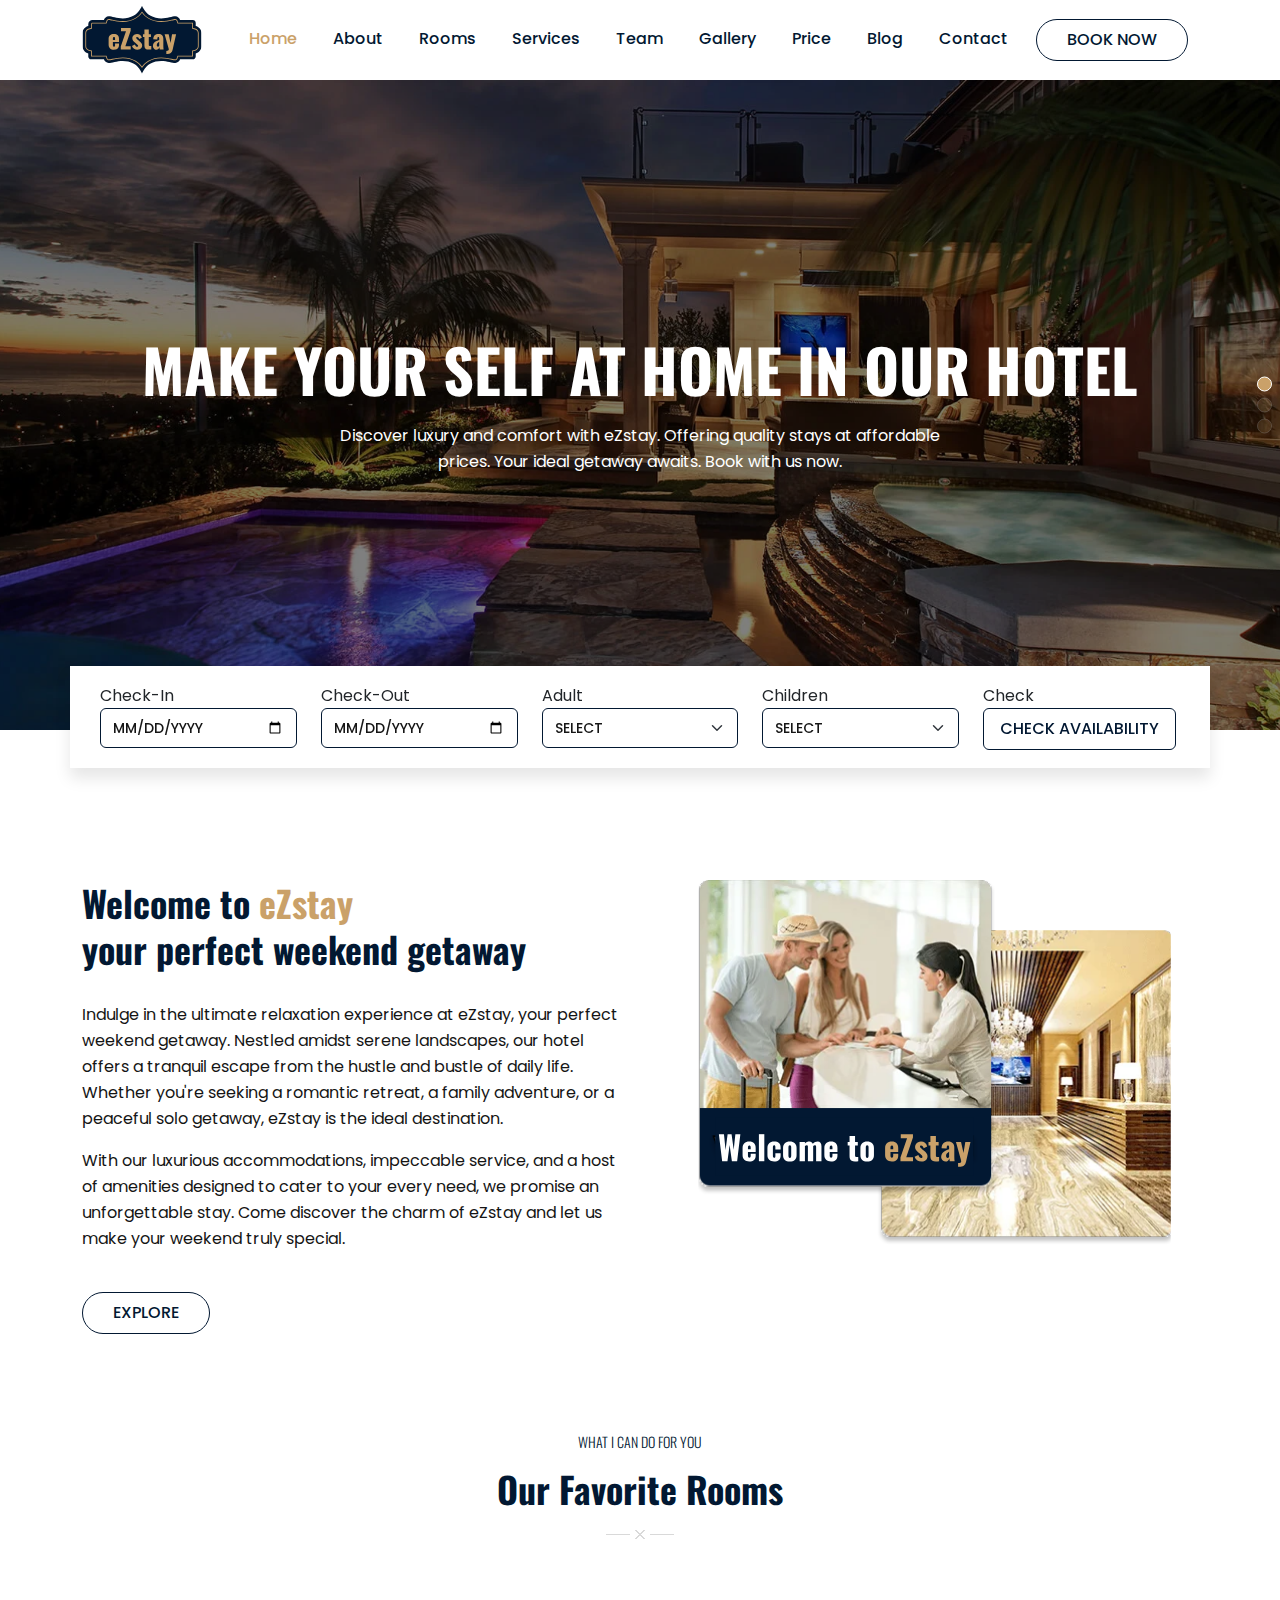
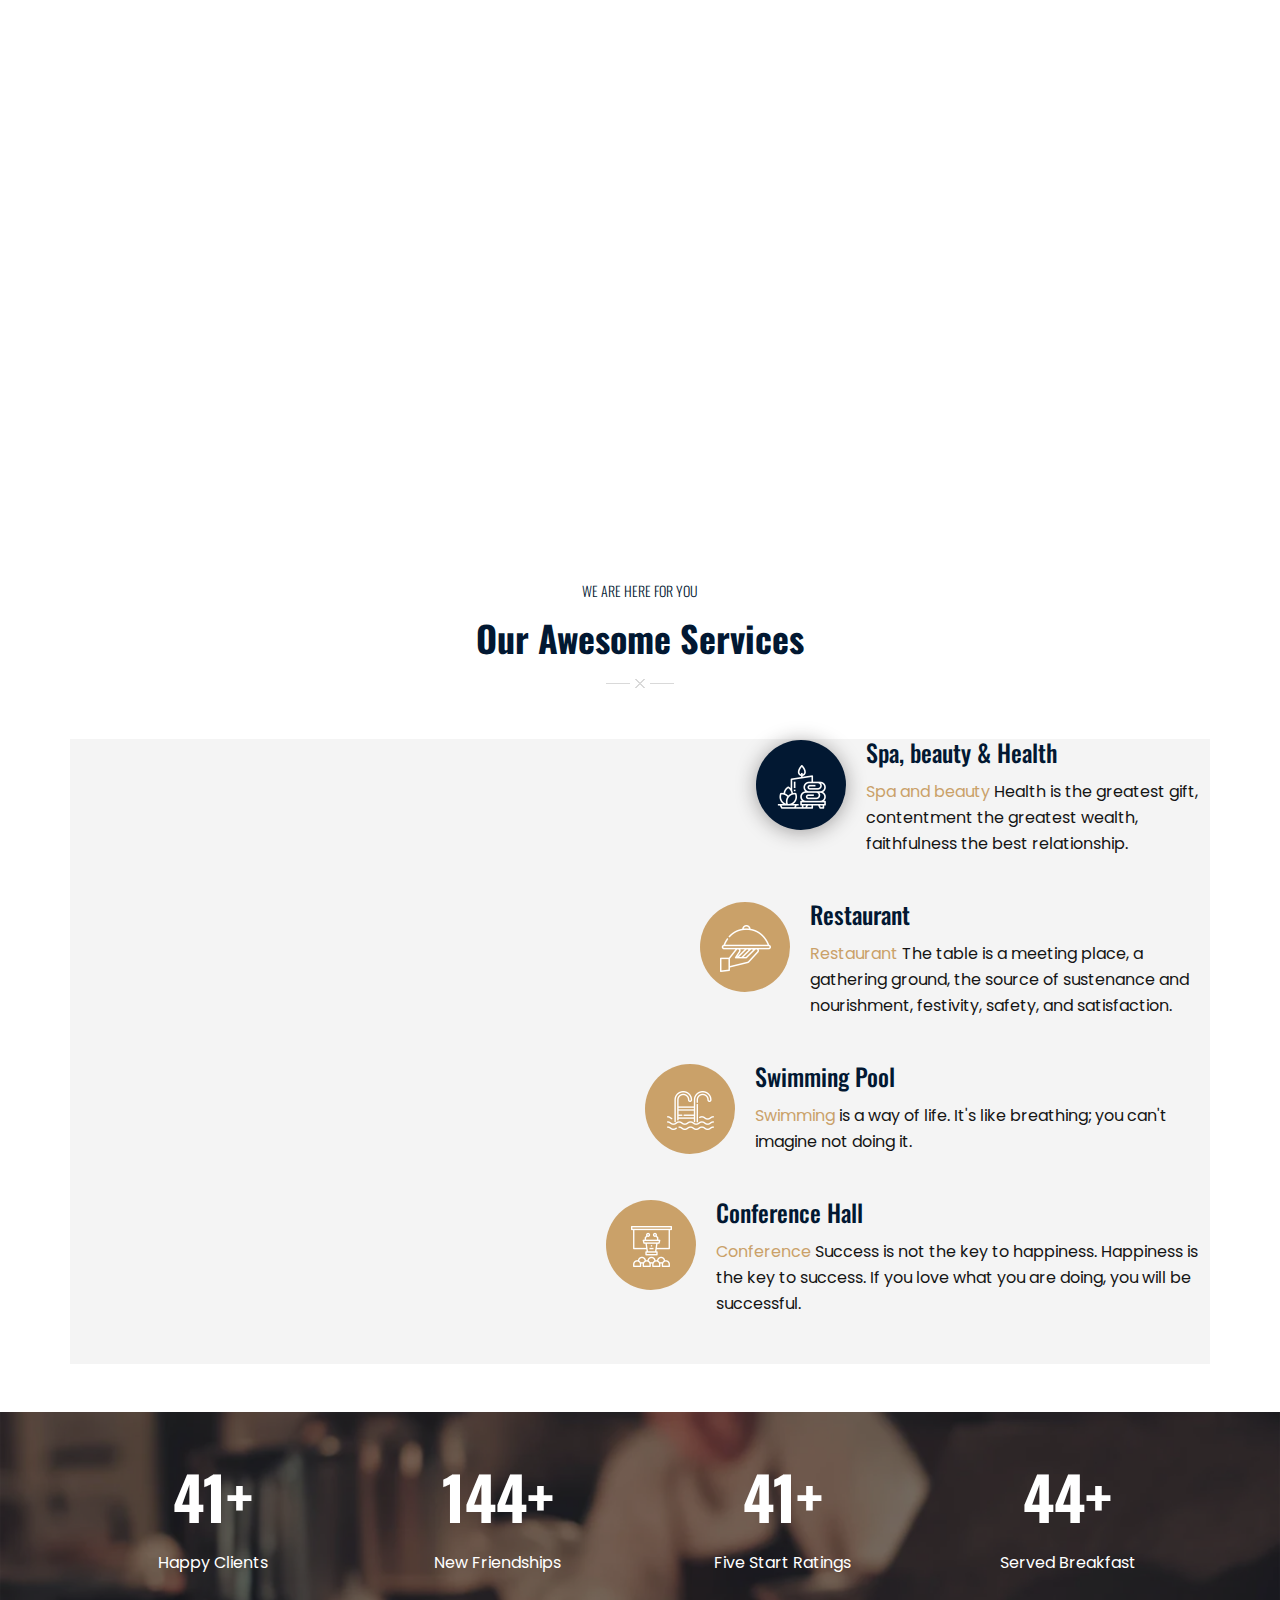
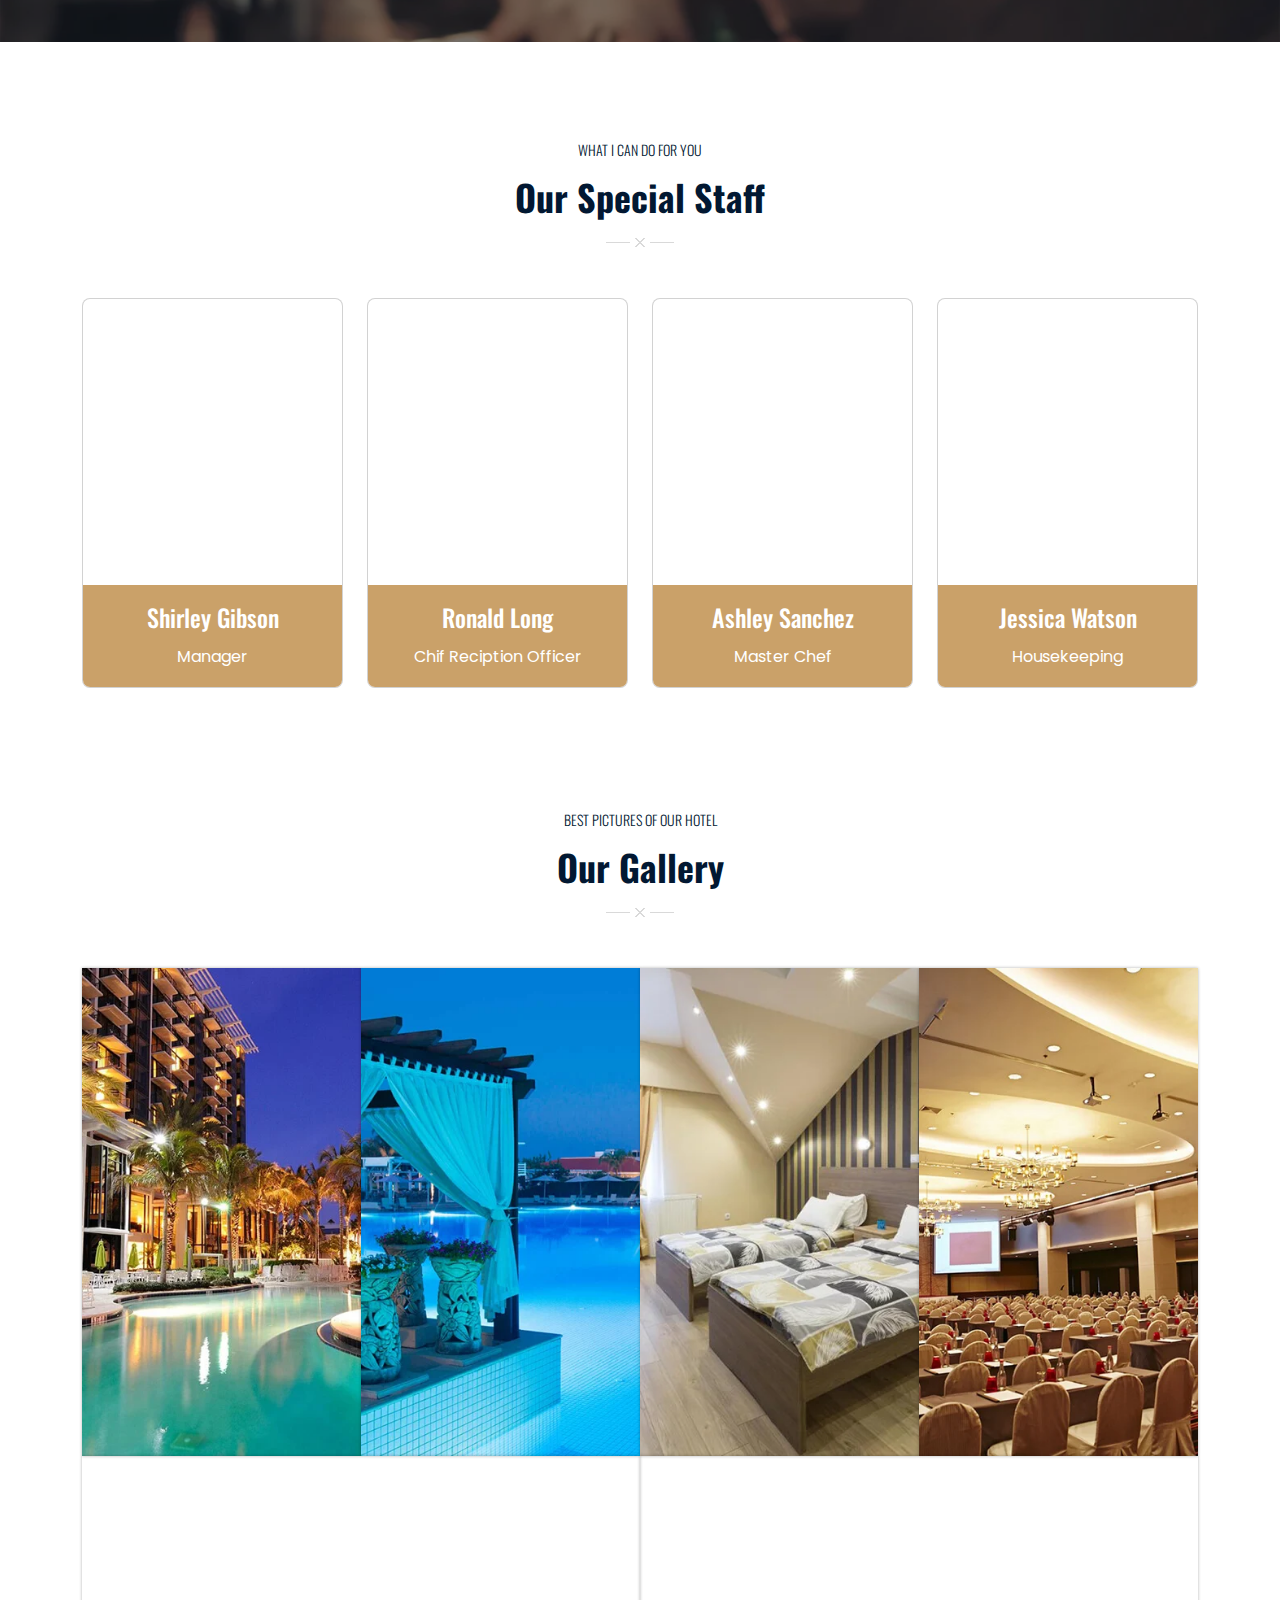
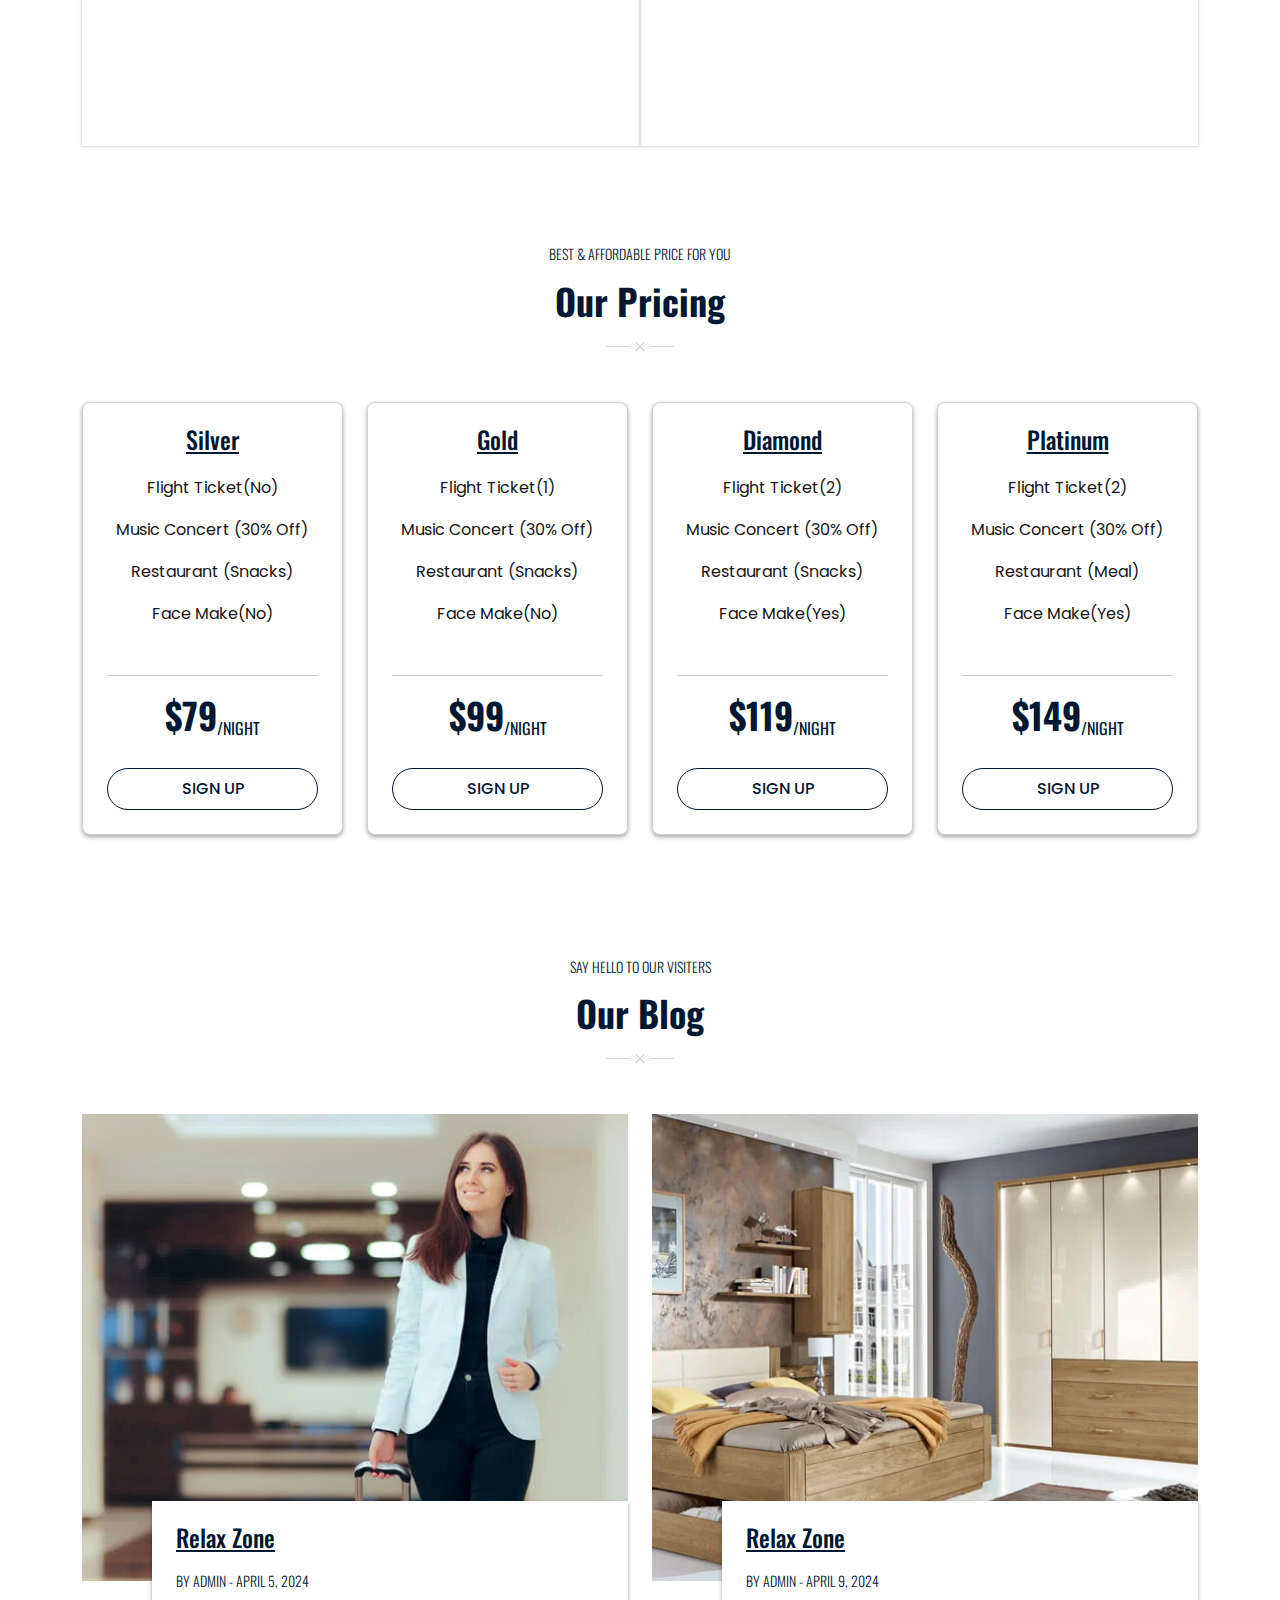
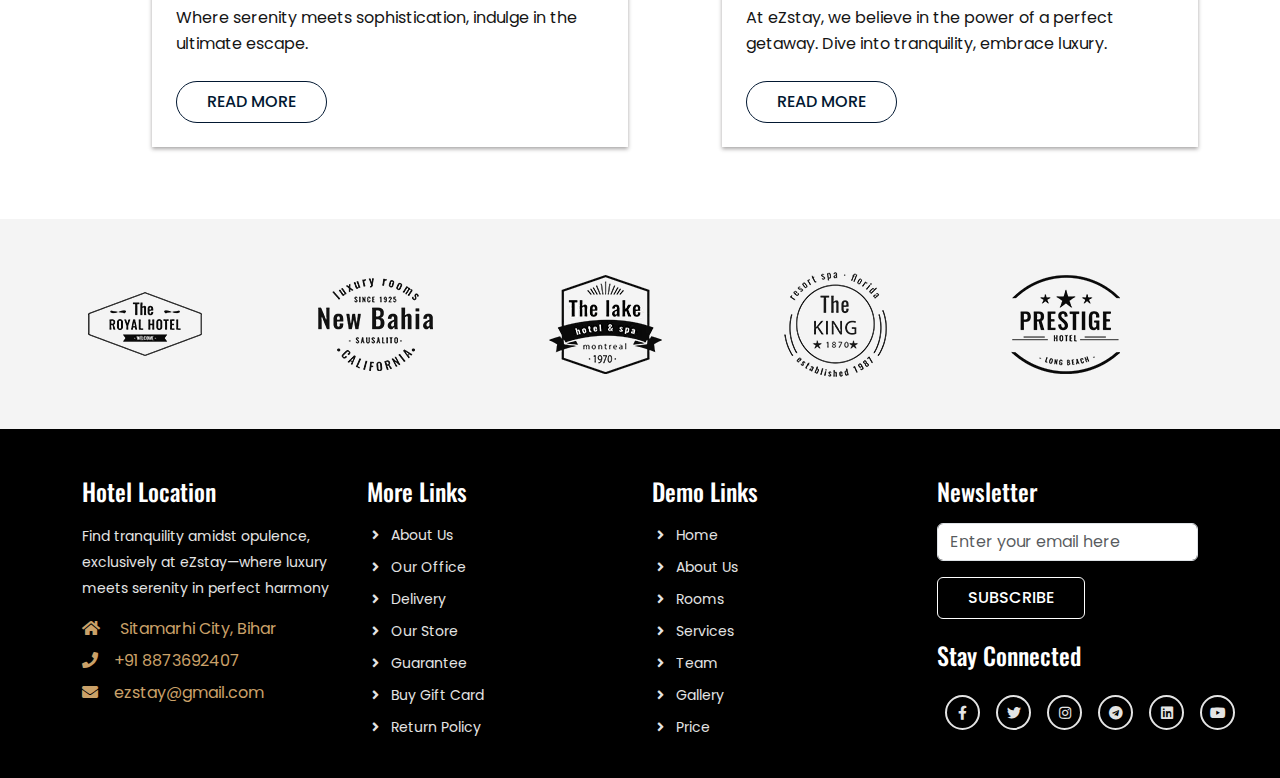
==== index.html @ fab553d3 "intial commit" ====
<!DOCTYPE html>
<html lang="en">

<head>
    <meta charset="UTF-8">
    <meta name="viewport" content="width=device-width, initial-scale=1.0">
    <title>eZstay - Hotels & lot more</title>

    <!-- FAVICON -->
    <link rel="icon" type="image/png" href="images/eZ-2.svg">

    <!-- Bootstrap 5 CDN Links -->
    <link rel="stylesheet" href="https://cdnjs.cloudflare.com/ajax/libs/twitter-bootstrap/5.1.0/css/bootstrap.min.css">
    <link rel="stylesheet" href="https://cdnjs.cloudflare.com/ajax/libs/font-awesome/5.15.4/css/all.min.css">

    <!-- Link Swiper's CSS -->
    <link rel="stylesheet" href="https://unpkg.com/swiper/swiper-bundle.min.css">

    <!-- Custom File's Link -->
    <link rel="stylesheet" href="css/style.css">
    <link rel="stylesheet" href="css/responsive-style.css">

</head>

<body data-bs-spy="scroll" data-bs-target=".navbar" data-bs-offset="100">
    <!-- Navbar section -->
    <header class="header_wrapper">
        <nav class="navbar navbar-expand-lg">
            <div class="container">
                <a class="navbar-brand" href="#">
                    <img decoding="async" src="images/logo.svg" class="img-fluid" alt="logo" >
                </a>
                <button class="navbar-toggler" type="button" data-bs-toggle="collapse" data-bs-target="#navbarNav"
                    aria-controls="navbarNav" aria-expanded="false" aria-label="Toggle navigation">
                    <i class="fas fa-stream navbar-toggler-icon"></i>
                </button>

                <div class="collapse navbar-collapse justify-content-end" id="navbarNav">
                    <ul class="navbar-nav menu-navbar-nav">
                        <li class="nav-item">
                            <a class="nav-link active" aria-current="page" href="#home">Home</a>
                        </li>
                        <li class="nav-item">
                            <a class="nav-link" href="#about">About</a>
                        </li>
                        <li class="nav-item">
                            <a class="nav-link" href="#rooms">Rooms</a>
                        </li>
                        <li class="nav-item">
                            <a class="nav-link" href="#services">Services</a>
                        </li>
                        <li class="nav-item">
                            <a class="nav-link" href="#team">Team</a>
                        </li>
                        <li class="nav-item">
                            <a class="nav-link" href="#gallery">Gallery</a>
                        </li>
                        <li class="nav-item">
                            <a class="nav-link" href="#price">Price</a>
                        </li>
                        <li class="nav-item">
                            <a class="nav-link" href="#blog">Blog</a>
                        </li>
                        <li class="nav-item">
                            <a class="nav-link" href="#contact">Contact</a>
                        </li>
                        <li class="nav-item mt-3 mt-lg-0">
                            <a class="main-btn" href="#rooms">Book Now</a>
                        </li>
                    </ul>
                </div>
            </div>
        </nav>
    </header>
    <!-- Navbar section exit -->

    <!-- Banner section -->
    <section id="home" class="banner_wrapper p-0">
        <div class="swiper mySwiper">
            <div class="swiper-wrapper">
                <div class="swiper-slide" style="background-image: url(./images/slider/slider2.webp);">
                    <div class="slide-caption text-center">
                        <div>
                            <h1>Make your self At Home In Our hotel </h1>
                            <p>Discover luxury and comfort with eZstay. Offering quality stays at affordable prices. Your ideal getaway awaits. Book with us now.</p>
                        </div>
                    </div>
                </div>
                <div class="swiper-slide" style="background-image: url(./images/slider/s2.jpg);">
                    <div class="slide-caption text-center">
                        <div>
                            <h1>Just Experience A New Level Of luxury</h1>
                            <p>Find your perfect stay with eZstay. From cozy retreats to luxurious escapes, we offer quality and affordability. Book your ideal getaway today.</p>
                            </div>
                        </div>
                    </div>
                    <div class="swiper-slide" style="background-image: url(./images/slider/s3.png);">
                        <div class="slide-caption text-center">
                            <div>
                                <h1>Experience a level of luxury you never even dreamt of</h1>
                                <p>Experience unparalleled comfort with eZstay. Tailored to your needs, we offer quality, affordability, and personalized service. Book now.</p>
                            </div>
                        </div>
                    </div>
            </div>
            <div class="swiper-pagination"></div>
        </div>
        <div class="container booking-area">
            <form class="row">
                <div class="col-lg mb-3 mb-lg-0">
                    <label for="date">Check-In</label>
                    <input type="date" class="form-control" placeholder="Date">
                </div>
                <div class="col-lg mb-3 mb-lg-0">
                    <label for="date">Check-Out</label>
                    <input type="date" class="form-control" placeholder="Date">
                </div>
                <div class="col-lg mb-3 mb-lg-0">
                    <label for="date">Adult</label>
                    <select class="form-select">
                        <option selected>Select</option>
                        <option value="1">1</option>
                        <option value="2">2</option>
                        <option value="3">3</option>
                        <option value="4">4</option>
                        <option value="5">5</option>
                        <option value="6">6</option>
                        <option value="7">7</option>
                        <option value="8">8</option>
                        <option value="9">9</option>
                    </select>
                </div>
                <div class="col-lg mb-3 mb-lg-0">
                    <label >Children</label>
                    <select class="form-select">
                        <option selected>Select</option>
                        <option value="1">1</option>
                        <option value="2">2</option>
                        <option value="3">3</option>
                        <option value="4">4</option>
                        <option value="5">5</option>
                        <option value="6">6</option>
                    </select>
                </div>
                <div class="col-lg mb-3 mb-lg-0">
                    <label for="check">Check</label>
                    <button type="submit" class="main-btn rounded-2 px-lg-3" href="#rooms">Check Availability</button>
                </div>
            </form>
        </div>
    </section> 

    <!-- Banner section exit -->

    <!-- About section -->
    <section id="about" class="about_wrapper">
        <div class="container">
            <div class="row flex-lg-row flex-column-reverse ">
                <div class="col-lg-6 text-center text-lg-start">
                    <h3>Welcome to <span>eZstay <br class="d-none d-lg-block">
                            </span> your perfect weekend getaway</h3>
                    <p class="pt">Indulge in the ultimate relaxation experience at eZstay, your perfect weekend getaway. Nestled amidst serene landscapes, our hotel offers a tranquil escape from the hustle and bustle of daily life. Whether you're seeking a romantic retreat, a family adventure, or a peaceful solo getaway, eZstay is the ideal destination.</p>
                    <p class="pt">With our luxurious accommodations, impeccable service, and a host of amenities designed to cater to your every need, we promise an unforgettable stay. Come discover the charm of eZstay and let us make your weekend truly special.</p>
                    <a href="#" class="main-btn mt-4">Explore</a>
                </div>
                <div class="col-lg-6 mb-4 mb-lg-0 ps-lg-4 text-center">
                    <img decoding="async" src="images/about-img-2.svg" class="img-fluid" alt="About Us">
                </div>

            </div>
        </div>
    </section>
    <!-- About section exit -->

    <!-- Rooms section -->
    <section id="rooms" class="rooms_wrapper">
        <div class="container-fluid">
            <div class="row">
                <div class="col-sm-12 section-title text-center mb-5">
                    <h6>What I can do for you</h6>
                    <h3>Our Favorite Rooms</h3>
                </div>
            </div>
            <div class="row m-0">
                <div class="col-md-4 mb-4 mb-lg-0">
                    <div class="room-item">
                        <img decoding="async" src="./images/room/room1.webp" class="img-fluid">
                        <div class="room-item-wrap">
                            <div class="room-content">
                                <h5 class="text-white mb-lg-5 text-decoration-underline">Deluxe Ocean View</h5>
                                <p class="text-white">Bask in luxury with breathtaking ocean views from your private suite.</p>
                                <p class="text-white fw-bold mt-lg-4" ><span class="rate">Starting from </span>$199 / Per Night</p>
                                <a class="main-btn border-white text-white mt-lg-5" href="http://127.0.0.1:5500/payment/payment.html" target="_blank">Book now</a>
                            </div>
                        </div> 
                    </div> 
                </div>
                <div class="col-md-4 mb-4 mb-lg-0">
                    <div class="room-item">
                        <img decoding="async" src="./images/room/room2.webp" class="img-fluid">
                        <div class="room-item-wrap">
                            <div class="room-content">
                                <h5 class="text-white mb-lg-5 text-decoration-underline">Executive Cityscape Room
                                </h5>
                                <p class="text-white">Experience urban elegance and modern comfort in the heart of the city.</p>
                                <p class="text-white fw-bold mt-lg-4"><span class="rate">Starting from </span>$249 / Per Night</p>
                                <a class="main-btn border-white text-white mt-lg-5" href="http://127.0.0.1:5500/payment/payment.html" target="_blank">Book now</a>
                            </div>
                        </div>
                    </div> 
                </div>
                <div class="col-md-4 mb-4 mb-lg-0">
                    <div class="room-item">
                        <img decoding="async" src="./images/room/room3.webp" class="img-fluid">
                        <div class="room-item-wrap">
                            <div class="room-content">
                                <h5 class="text-white mb-lg-5 text-decoration-underline">Family Garden Retreat
                                </h5>
                                <p class="text-white">Spacious and inviting, perfect for creating cherished memories with loved ones.</p>
                                <p class="text-white fw-bold mt-lg-4"><span class="rate">Starting from </span>$299 / Per Night</p>
                                <a class="main-btn border-white text-white mt-lg-5" href="http://127.0.0.1:5500/payment/payment.html" target="_blank
                                ">Book now</a>
                            </div>
                        </div>
                    </div> 
                </div>
            </div>
        </div>
    </section>
    <!-- Rooms Section Exit -->

    <!-- Services section -->
    <section id="services" class="services_wrapper">
        <div class="container">
            <div class="row">
                <div class="col-sm-12 section-title text-center mb-5">
                    <h6>We Are Here For You</h6>
                    <h3>Our Awesome Services</h3>
                </div>
            </div>
            <div class="row align-items-center service-item-wrap">
                <div class="col-lg-7 p-lg-0">
                    <!--Service Area Start-->
                    <div class="tab-content" id="myTabContent">
                        <div class="tab-pane fade active show" id="spa" role="tabpanel">
                            <img decoding="async" src="./images/services/service1.webp" alt="">
                        </div>
                        <div class="tab-pane fade" id="restaurent" role="tabpanel">
                            <img decoding="async" src="./images/services/service2.webp" alt="">
                        </div>
                        <div class="tab-pane fade" id="swimming" role="tabpanel">
                            <img decoding="async" src="images/services/service3.webp" alt="">
                        </div>
                        <div class="tab-pane fade" id="conference" role="tabpanel">
                            <img decoding="async" src="./images/services/service6.webp" alt="">
                        </div>
                    </div>
                    <!--Service Area End-->
                </div>
                <div class="col-lg-5 position-relative">
                    <!--Service Tab Menu Area Start-->
                    <div class="service-menu-area">
                        <ul class="nav">
                            <li>
                                <a data-bs-toggle="tab" href="#spa" class="active">
                                    <span class="service-icon">
                                        <img decoding="async" src="./images/services/service-icon1.webp" alt="">
                                    </span>
                                    <h5>Spa, beauty & Health</h5>
                                    <p class="pt"><span>Spa and beauty </span>Health is the greatest gift, contentment the greatest wealth, faithfulness the best relationship. </p>
                                </a>
                            </li>
                            <li>
                                <a data-bs-toggle="tab" href="#restaurent">
                                    <span class="service-icon">
                                        <img decoding="async" src="./images/services/service-icon2.webp" alt="">
                                    </span>
                                    <h5>Restaurant</h5>
                                    <p class="pt"><span>Restaurant</span> The table is a meeting place, a gathering ground, the source of sustenance and nourishment, festivity, safety, and satisfaction.</p>
                                </a>
                            </li>
                            <li>
                                <a data-bs-toggle="tab" href="#swimming">
                                    <span class="service-icon">
                                        <img decoding="async" src="./images/services/service-icon3.webp" alt="">
                                    </span>
                                    <h5>Swimming Pool</h5>
                                    <p class="pt"><span>Swimming</span> is a way of life. It's like breathing; you can't imagine not doing it.</p>
                                </a>
                            </li>
                            <li>
                                <a data-bs-toggle="tab" href="#conference">
                                    <span class="service-icon">
                                        <img decoding="async" src="./images/services/service-icon4.webp" alt="">
                                    </span>
                                    <h5>Conference Hall</h5>
                                    <p class="pt"><span>Conference</span> Success is not the key to happiness. Happiness is the key to success. If you love what you are doing, you will be successful.</p>
                                </a>
                            </li>
                        </ul>
                    </div>
                    <!--Service Tab Menu Area End-->
                </div>
            </div>
        </div>
        <div class="counter mt-5">
            <div class="container">
                <div class="row text-center">
                    <div class="col-md-3 mb-lg-0 mb-md-0 mb-5">
                        <h1>
                            <span id="count1"></span>+
                        </h1>
                        <p>Happy Clients</p>
                    </div>
                    <div class="col-md-3 mb-lg-0 mb-md-0 mb-5">
                        <h1>
                            <span id="count2"></span>+
                            </h2>
                            <p>New Friendships</p>
                    </div>
                    <div class="col-md-3 mb-lg-0 mb-md-0 mb-5">
                        <h1>
                            <span id="count3"></span>+
                            </h2>
                            <p>Five Start Ratings</p>
                    </div>
                    <div class="col-md-3 mb-lg-0 mb-md-0 mb-5">
                        <h1>
                            <span id="count4"></span>+
                            </h2>
                            <p>Served Breakfast</p>
                    </div>
                </div>
            </div>
        </div>
    </section>
    <!-- Services section Exit -->

    <!-- Team section -->
    <section id="team" class="team_wrapper">
        <div class="container">
            <div class="row">
                <div class="col-sm-12 section-title text-center mb-5">
                    <h6>What I can do for you</h6>
                    <h3>Our Special Staff</h3>
                </div>
            </div>
            <div class="row">
                <div class="col-lg-3 col-md-6 mb-4">
                    <div class="card p-0 rounded-3">
                        <img decoding="async" src="images/team/team1.webp" class="img-fluid rounded-3" />
                        <div class="team-info">
                            <h5>Shirley Gibson</h5>
                            <p>Manager</p>
                            <ul class="social-network">
                                <li><a href="#"><i class="fab fa-facebook-f"></i></a></li>
                                <li><a href="#"><i class="fab fa-twitter"></i></a></li>
                                <li><a href="#"><i class="fab fa-google-plus-g"></i></a></li>
                                <li><a href="#"><i class="fab fa-vimeo-v"></i></a></li>
                            </ul>
                        </div>
                    </div>
                </div>
                <div class="col-lg-3 col-md-6 mb-4">
                    <div class="card p-0 rounded-3">
                        <img decoding="async" src="images/team/team2.webp" class="img-fluid rounded-3" />
                        <div class="team-info">
                            <h5>Ronald Long</h5>
                            <p>Chif Reciption Officer</p>
                            <ul class="social-network">
                                <li><a href="#"><i class="fab fa-facebook-f"></i></a></li>
                                <li><a href="#"><i class="fab fa-twitter"></i></a></li>
                                <li><a href="#"><i class="fab fa-google-plus-g"></i></a></li>
                                <li><a href="#"><i class="fab fa-vimeo-v"></i></a></li>
                            </ul>
                        </div>
                    </div>
                </div>
                <div class="col-lg-3 col-md-6 mb-4">
                    <div class="card p-0 rounded-3">
                        <img decoding="async" src="images/team/team3.webp" class="img-fluid rounded-3" />
                        <div class="team-info">
                            <h5>Ashley Sanchez</h5>
                            <p>Master Chef</p>
                            <ul class="social-network">
                                <li><a href="#"><i class="fab fa-facebook-f"></i></a></li>
                                <li><a href="#"><i class="fab fa-twitter"></i></a></li>
                                <li><a href="#"><i class="fab fa-google-plus-g"></i></a></li>
                                <li><a href="#"><i class="fab fa-vimeo-v"></i></a></li>
                            </ul>
                        </div>
                    </div>
                </div>
                <div class="col-lg-3 col-md-6 mb-4">
                    <div class="card p-0 rounded-3">
                        <img decoding="async" src="images/team/team4.webp" class="img-fluid rounded-3" />
                        <div class="team-info">
                            <h5>Jessica Watson</h5>
                            <p>Housekeeping</p>
                            <ul class="social-network">
                                <li><a href="#"><i class="fab fa-facebook-f"></i></a></li>
                                <li><a href="#"><i class="fab fa-twitter"></i></a></li>
                                <li><a href="#"><i class="fab fa-google-plus-g"></i></a></li>
                                <li><a href="#"><i class="fab fa-vimeo-v"></i></a></li>
                            </ul>
                        </div>
                    </div>
                </div>
            </div>
        </div>
    </section>
    <!-- Team Section Exit  -->

    <!-- Gallery section -->
    <section id="gallery" class="gallery_wrapper">
        <div class="container">
            <div class="row">
                <div class="col-sm-12 section-title text-center mb-5">
                    <h6>Best Pictures Of Our Hotel</h6>
                    <h3>Our Gallery</h3>
                </div>
            </div>
            <div class="row g-0">
                <div class="col-lg-3 col-md-6 gallery-item">
                    <img decoding="async" src="./images/gallery/1.webp" class="img-fluid w-100">
                    <div class="gallery-item-content"></div>
                </div>
                <div class="col-lg-3 col-md-6 gallery-item">
                    <img decoding="async" src="./images/gallery/2.webp" class="img-fluid w-100">
                    <div class="gallery-item-content"></div>
                </div>
                <div class="col-lg-3 col-md-6 gallery-item">
                    <img decoding="async" src="./images/gallery/3.webp" class="img-fluid w-100">
                    <div class="gallery-item-content"></div>
                </div>
                <div class="col-lg-3 col-md-6 gallery-item">
                    <img decoding="async" src="./images/gallery/4.webp" class="img-fluid w-100">
                    <div class="gallery-item-content"></div>
                </div>
                <div class="col-md-6 gallery-item">
                    <img decoding="async" src="./images/gallery/5.webp" class="img-fluid w-100">
                    <div class="gallery-item-content"> </div>
                </div>
                <div class="col-md-6 gallery-item">
                    <img decoding="async" src="./images/gallery/6.webp" class="img-fluid w-100">
                    <div class="gallery-item-content"> </div>
                </div>
            </div>
        </div>
    </section>
    <!-- Gallery Section Exit -->

    <!-- Pricing section -->
    <section id="price" class="price_wrapper">
        <div class="container">
            <div class="row">
                <div class="col-sm-12 section-title text-center mb-5">
                    <h6>Best & Affordable Price for you</h6>
                    <h3>Our Pricing</h3>
                </div>
            </div>
            <div class="row">
                <div class="col-lg-3 col-md-6 mb-4">
                    <div class="card p-4 text-center rounded-3">
                        <h5 class="text-decoration-underline mb-4">Silver</h5>
                        <ul class="list-unstyled">
                            <li>
                                <p>Flight Ticket(No)</p>
                            </li>
                            <li>
                                <p>Music Concert (30% Off)</p>
                            </li>
                            <li>
                                <p>Restaurant (Snacks)</p>
                            </li>
                            <li>
                                <p>Face Make(No)</p>
                            </li>
                        </ul>
                        <hr />
                        <h3>$79<sub class="fs-6 fw-normal">/NIGHT</sub></h3>
                        <a href="#" class="main-btn">Sign Up</a>
                    </div>
                </div>
                <div class="col-lg-3 col-md-6 mb-4">
                    <div class="card p-4 text-center rounded-3">
                        <h5 class="text-decoration-underline mb-4">Gold</h5>
                        <ul class="list-unstyled">
                            <li>
                                <p>Flight Ticket(1)</p>
                            </li>
                            <li>
                                <p>Music Concert (30% Off)</p>
                            </li>
                            <li>
                                <p>Restaurant (Snacks)</p>
                            </li>
                            <li>
                                <p>Face Make(No)</p>
                            </li>
                        </ul>
                        <hr />
                        <h3>$99<sub class="fs-6 fw-normal">/NIGHT</sub></h3>
                        <a href="#" class="main-btn">Sign Up</a>
                    </div>
                </div>
                <div class="col-lg-3 col-md-6 mb-4">
                    <div class="card p-4 text-center rounded-3">
                        <h5 class="text-decoration-underline mb-4">Diamond</h5>
                        <ul class="list-unstyled">
                            <li>
                                <p>Flight Ticket(2)</p>
                            </li>
                            <li>
                                <p>Music Concert (30% Off)</p>
                            </li>
                            <li>
                                <p>Restaurant (Snacks)</p>
                            </li>
                            <li>
                                <p>Face Make(Yes)</p>
                            </li>
                        </ul>
                        <hr />
                        <h3>$119<sub class="fs-6 fw-normal">/NIGHT</sub></h3>
                        <a href="#" class="main-btn">Sign Up</a>
                    </div>
                </div>
                <div class="col-lg-3 col-md-6 mb-4">
                    <div class="card p-4 text-center rounded-3">
                        <h5 class="text-decoration-underline mb-4">Platinum</h5>
                        <ul class="list-unstyled">
                            <li>
                                <p>Flight Ticket(2)</p>
                            </li>
                            <li>
                                <p>Music Concert (30% Off)</p>
                            </li>
                            <li>
                                <p>Restaurant (Meal)</p>
                            </li>
                            <li>
                                <p>Face Make(Yes)</p>
                            </li>
                        </ul>
                        <hr />
                        <h3>$149<sub class="fs-6 fw-normal">/NIGHT</sub></h3>
                        <a href="#" class="main-btn">Sign Up</a>
                    </div>
                </div>
            </div>
        </div>
    </section>
    <!-- Pricing Section Exit  -->

    <!-- Pricing section -->
    <section id="blog" class="blog_wrapper pb-0">
        <div class="container">
            <div class="row">
                <div class="col-sm-12 section-title text-center mb-5">
                    <h6>Say Hello TO Our Visiters</h6>
                    <h3>Our Blog</h3>
                </div>
            </div>
            <div class="row">
                <div class="col-md-6 mb-4">
                    <div class="card p-0 border-0 rounded-0">
                        <img decoding="async" src="images/blog/blog1.webp" alt="">
                        <div class="blog-content bg-white p-4">
                            <h5 class="text-decoration-underline mb-4">Relax Zone</h5>
                            <h6>By Admin - April 5, 2024</h6>
                            <p class="mt-2"> Where serenity meets sophistication, indulge in the ultimate escape.
                            </p>
                            <a href="#" class="main-btn mt-2">Read More</a>

                        </div>
                    </div>
                </div>
                <div class="col-md-6 mb-4">
                    <div class="card p-0 border-0 rounded-0">
                        <img decoding="async" src="images/blog/blog2.webp" alt="">
                        <div class="blog-content bg-white p-4">
                            <h5 class="text-decoration-underline mb-4">Relax Zone</h5>
                            <h6>By Admin - April 9, 2024</h6>
                            <p class="mt-2">At eZstay, we believe in the power of a perfect getaway. Dive into tranquility, embrace luxury.
                            </p>
                            <a href="#" class="main-btn mt-2">Read More</a>

                        </div>
                    </div>
                </div>
            </div>
        </div>
        <div class="our-partner-slider mt-5">
            <div class="container swiper our-partner">
                <div class=" swiper-wrapper">
                    <div class="swiper-slide"><img decoding="async" src="images/partners/brand1.webp"></div>
                    <div class="swiper-slide"><img decoding="async" src="images/partners/brand2.webp"></div>
                    <div class="swiper-slide"><img decoding="async" src="images/partners/brand3.webp"></div>
                    <div class="swiper-slide"><img decoding="async" src="images/partners/brand4.webp"></div>
                    <div class="swiper-slide"><img decoding="async" src="images/partners/brand5.webp"></div>
                    <div class="swiper-slide"><img decoding="async" src="images/partners/brand6.webp"></div>
                </div>
            </div>
        </div>
    </section>
    <!-- Pricing Section Exit  -->

    <!-- Footer section -->
    <section id="contact" class="footer_wrapper mt-3 mt-md-0 pb-0">
        <div class="container pb-3">
            <div class="row">
                <div class="col-lg-3 col-md-6">
                    <h5>Hotel Location</h5>
                    <p class="ps-0">Find tranquility amidst opulence, exclusively at eZstay—where luxury meets serenity in perfect harmony</p>
                    <div class="contact-info">
                        <ul class="list-unstyled">
                            <li><a href="#"><i class="fa fa-home me-3"></i> Sitamarhi City, Bihar</a></li>
                            <li><a href="#"><i class="fa fa-phone me-3"></i>+91 8873692407</a></li>
                            <li><a href="#"><i class="fa fa-envelope me-3"></i>ezstay@gmail.com</a></li>
                        </ul>
                    </div>
                </div>
                <div class="col-lg-3 col-md-6">
                    <h5>More Links</h5>
                    <ul class="link-widget p-0">
                        <li><a href="#about">About Us</a></li>
                        <li><a href="#">Our Office</a></li>
                        <li><a href="#">Delivery</a></li>
                        <li><a href="#">Our Store</a></li>
                        <li><a href="#">Guarantee</a></li>
                        <li><a href="#">Buy Gift Card</a></li>
                        <li><a href="#">Return Policy</a></li>
                    </ul>
                </div>
                <div class="col-lg-3 col-md-6">
                    <h5>Demo Links</h5>
                    <ul class="link-widget p-0">
                        <li><a href="#home">Home</a></li>
                        <li><a href="#about">About Us</a></li>
                        <li><a href="#rooms">Rooms</a></li>
                        <li><a href="#services">Services</a></li>
                        <li><a href="#team">Team</a></li>
                        <li><a href="#gallery">Gallery</a></li>
                        <li><a href="#price">Price</a></li>
                    </ul>
                </div>
                <div class="col-lg-3 col-md-6">
                    <h5>Newsletter</h5>
                    <div class="form-group mb-4">
                        <input type="email" class="form-control " placeholder="Enter your email here">
                        <button type="submit" class="main-btn rounded-2 mt-3 border-white text-white">Subscribe</button>
                    </div>
                    <h5>Stay Connected</h5>
                    <ul class="social-network d-flex align-items-center p-0">
                        <li><a href="#"><i class="fab fa-facebook-f"></i></a></li>
                        <li><a href="#"><i class="fab fa-twitter"></i></a></li>
                        <li><a href="#"><i class="fab fa-instagram"></i></a></li>
                        <li><a href="#"><i class="fab fa-telegram"></i></a></li>
                        <li><a href="#"><i class="fab fa-linkedin"></i></a></li>
                        <li><a href="#"><i class="fab fa-youtube"></i></a></li>
                    </ul>
                </div>
            </div>
        </div>
        
    </section>
    <!-- Footer section exit -->

    <!-- Bootstrap 5 JS CDN Links -->
    <script src="https://cdnjs.cloudflare.com/ajax/libs/popper.js/2.9.2/umd/popper.min.js"></script>
    <script src="https://cdnjs.cloudflare.com/ajax/libs/twitter-bootstrap/5.1.0/js/bootstrap.min.js"></script>

    <!-- Swiper JS -->
    <script src="https://unpkg.com/swiper/swiper-bundle.min.js"></script>

    <!-- Custom Js Link -->
    <script src="js/main.js"></script>
</body>

</html>
---- css/style.css ----
/* TABLE OF CONTENTS */
/* ------------------
1. General
2. Navbar
3. Slider
4. About
5. Rooms
6. Services
6. Team
7. Gallery
8. Price
9. Blog
10. Footer
-------------------- */

/* 1 General */
@import url('https://fonts.googleapis.com/css2?family=Oswald:wght@200;300;400;500;600;700&display=swap');
@import url('https://fonts.googleapis.com/css2?family=Poppins:wght@100;200;300;400;500;600;700;800;900&display=swap');

* {
    box-sizing: border-box;
    margin: 0;
    padding: 0;
}

:root {
    /* Background Color */
    --primary-color: #021832;
    --secondary-color: #caa169;
    --bg-color: #f4f4f4;
    --bg-white: #fff;
    --bg-black: #000;

    /* Text Style */
    --primary-font: 'Poppins', sans-serif;
    --secondary-font: 'Oswald', sans-serif;
    --primary-text: #021832;
    --secondary-text: #caa169;
    --text-white: #fff;
    --text-black: #151515;
    --text-gray: #e4e4e4;
}

body {
    font-family: var(--primary-font);
    background-color: var(--bg-white);
}

a {
    text-decoration: none;
}

::-webkit-scrollbar {
    width: .375rem;
}

::-webkit-scrollbar-track {
    background: var(--secondary-color);
}

::-webkit-scrollbar-thumb {
    background: var(--primary-color);
} 

section {
    padding: 3.125rem 0;
}

.main-btn {
    font-size: 1rem;
    font-weight: 500;
    color: var(--primary-color);
    text-transform: uppercase;
    background-color: transparent;
    border: .0625rem solid var(--primary-color);
    padding: .375rem 1.875rem;
    border-radius: 3.125rem;
    line-height: 1.75rem;
    display: inline-block;
    transition: all 0.3s ease-out 0s;
}

.main-btn:hover {
    background-color: var(--secondary-color);
    border-color: var(--secondary-color);
    color: var(--text-white);
}

h1 {
    font-size: 3.75rem;
    line-height: 4.25rem;
    font-weight: 700;
    color: var(--text-white);
    margin-bottom: 1.25rem;
    text-transform: uppercase;
    font-family: var(--secondary-font);
}

h3 {
    margin-bottom: 1.875rem;
    line-height: 2.875rem;
    font-weight: 700;
    font-size: 2.25rem;
    color: var(--primary-text);
    font-family: var(--secondary-font);
}

h3 span {
    color: var(--secondary-text);
}

h5 {
    font-size: 1.5rem;
    line-height: 1;
    color: var(--primary-text);
    margin-bottom: .9375rem;
    font-weight: 500;
    font-family: var(--secondary-font);

}

h6 {
    font-size: .875rem;
    color: var(--primary-text);
    margin-bottom: .9375rem;
    text-transform: uppercase;
    font-weight: 300;
    font-family: var(--secondary-font);
}

p {
    font-size: 1rem;
    color: var(--text-black);
    line-height: 1.625rem;
}

.section-title:after {
    content: "";
    background-image: url('../images/title-icon.webp');
    background-position: center center;
    background-repeat: no-repeat;
    display: block;
    margin-top: -0.9375rem;
    height: .9375rem;
}

/* 2 Navbar */
.header_wrapper .navbar {
    /* padding: .9375rem 0; */
    padding-top: 0%;
    padding-bottom: 0%;
    background-color: var(--bg-white);
    -webkit-box-shadow: 0 .5rem .375rem -0.375rem rgb(0 0 0 / 40%);
    box-shadow: 0 .5rem .375rem -0.375rem rgb(0 0 0 / 40%);
    -webkit-transition: background 0s ease-in-out 0s, margin-top 0s ease-in-out 0s, opacity 0s ease-in-out 0s;
    transition: background 0s ease-in-out 0s, margin-top 0s ease-in-out 0s, opacity 0s ease-in-out 0s;
}

.header_wrapper .navbar-toggler {
    border: 0;
    color: var(--primary-text);
    line-height: 2;
}

.header_wrapper .navbar-toggler:focus {
    box-shadow: none;
}

.header_wrapper .nav-item {
    margin: 0 .625rem;
}

.header_wrapper .nav-item .nav-link {
    font-size: 1rem;
    font-weight: 500;
    color: var(--primary-text);
    display: inline-block;
}

.header_wrapper .nav-item .nav-link.active,
.header_wrapper .nav-item .nav-link:hover {
    color: var(--secondary-text);
}

.navbar.header-scrolled {
    position: fixed;
    top: 0;
    left: 0;
    width: 100%;
    z-index: 999;
    background-color: rgba(255, 255, 255, .85);
    -webkit-animation: 500ms ease-in-out 0s normal none 1 running fadeInDown;
    animation: 500ms ease-in-out 0s normal none 1 running fadeInDown;
}

@keyframes fadeInDown {
    0% {
        top: -30%;
    }

    50% {
        top: -15%;
    }

    100% {
        top: 0;
    }
}

/* 3 Banner */
.banner_wrapper {
    height: 40.625rem;
}

.banner_wrapper .swiper {
    width: 100%;
    height: 100%;
}

.banner_wrapper .swiper-slide {
    width: 100%;
    height: 100%;
    background-position: center;
    background-repeat: no-repeat;
    background-size: cover;
    position: relative;
}

.banner_wrapper .swiper-slide::before {
    content: "";
    position: absolute;
    top: 0;
    left: 0;
    width: 100%;
    height: 100%;
    background: #000;
    opacity: 0.5;
    z-index: 0;
}

.banner_wrapper .swiper-pagination-bullets .swiper-pagination-bullet {
    width: .9375rem;
    height: .9375rem;
    background-color: var(--secondary-color);
    border: .0625rem solid var(--bg-white);
}

.banner_wrapper .swiper .slide-caption {
    height: 100%;
    position: relative;
    z-index: 99;
    display: flex;
    align-items: center;
    justify-content: center;
}

.banner_wrapper .swiper .slide-caption p {
    max-width: 37.5rem;
    margin: 0 auto;
    color: var(--text-white);
}

.booking-area {
    background: var(--bg-white);
    box-shadow: 0 .625rem .9375rem 0 rgb(0 0 0 / 10%);
    margin-top: -4rem;
    padding: 1.125rem 1.875rem;
    position: relative;
    z-index: 2;
    
}

.booking-area .form-control,
.booking-area .form-select {
    border: .0625rem solid var(--primary-color);
    height: 2.5rem;
    text-transform: uppercase;
    font-size: .875rem;
    color: var(--text-black);
    font-weight: 500;
}

.booking-area .form-control:focus,
.booking-area .form-select:focus {
    outline: none;
    box-shadow: none;
}

/* 4 About */
.about_wrapper {
    padding-top: 9.375rem;
}

/*5  Room */
.room-item {
    position: relative;
    overflow: hidden;
}

.room-item img {
    width:100%;
    -webkit-transition: all 400ms ease-in 0s;
    transition: all 400ms ease-in 0s;
}

.room-item:hover img {
    -webkit-transform: scale3d(1.05, 1.05, 1.05);
    transform: scale3d(1.05, 1.05, 1.05);
}

.room-item::before {
    content: "";
    position: absolute;
    top: 0;
    left: 0;
    width: 100%;
    height: 100%;
    background: #000;
    opacity: 0;
    z-index: 1;
    -webkit-transition: all 400ms ease-in 0s;
    transition: all 400ms ease-in 0s;
}

.room-item:hover::before {
    opacity: 0.6;
}

.room-item .room-item-wrap {
    left: 1.875rem;
    right: 1.875rem;
    position: absolute;
    top: 50%;
    transform: translateY(-50%);
    z-index: 1;
}

.room-item .room-content {
    border: .125rem solid #fff;
    padding: 5rem 1.875rem;
    -webkit-transform: scale3d(1.2, 1.2, 1.2);
    transform: scale3d(1.2, 1.2, 1.2);
    -webkit-transition: all 500ms ease-in 0s;
    transition: all 500ms ease-in 0s;
    opacity: 0;
}

.room-item:hover .room-content {
    opacity: 1;
    -webkit-transform: scale3d(1, 1, 1);
    transform: scale3d(1, 1, 1);
}

/* 6 Services */
.service-item-wrap {
    background-color: var(--bg-color);
}

.service-menu-area ul li a {
    display: block;
    margin-bottom: 2.8125rem;
}

.service-menu-area ul li a .service-icon {
    height: 5.625rem;
    width: 5.625rem;
    background-color: var(--secondary-color);
    line-height: 5.625rem;
    text-align: center;
    border-radius: 100%;
    float: left;
    -webkit-transition: all 0.3s ease-in-out;
    transition: all 0.3s ease-in-out;
}

.service-menu-area ul li a .service-icon:hover,
.service-menu-area ul li a.active .service-icon {
    background-color: #021832;
    color: #fff;
    box-shadow: 0 .125rem 1.25rem rgb(34 30 31 / 40%);
}

.service-menu-area ul li:nth-child(1) {
    margin-left: 0.5625rem;
}

.service-menu-area ul li:nth-child(2) {
    margin-left: -2.9375rem;
}

.service-menu-area ul li:nth-child(3) {
    margin-left: -6.375rem;
}

.service-menu-area ul li:nth-child(4) {
    margin-left: -8.8125rem;
}

.service-menu-area ul li a p,
.service-menu-area ul li a h5 {
    padding-left: 6.875rem;
    display: block;
    text-align: left;
}

.service-menu-area ul li a p span {
    color: var(--secondary-text)
}

.counter {
    background-image: url('../images/counter-bg.webp');
    background-position: center;
    background-repeat: no-repeat;
    background-size: cover;
    padding: 3.125rem;
    position: relative;
}

.counter::before {
    position: absolute;
    content: "";
    top: 0;
    left: 0;
    width: 100%;
    height: 100%;
    background-color: var(--bg-black);
    opacity: 0.5;
    z-index: 1;
}

.counter h1,
.counter p {
    position: relative;
    z-index: 3;
    color: var(--text-white)
}

/*7 Team Section */
.team_wrapper .card {
    position: relative;
    overflow: hidden;
}

.team_wrapper .team-info {
    background-color: var(--secondary-color);
    position: absolute;
    width: 100%;
    bottom: 0;
    text-align: center;
    padding: 1.25rem;
    margin-bottom: -4.6875rem;
    transition: all 0.3s ease-in-out;
}

.team_wrapper .card:hover .team-info {
    margin-bottom: 0;
}

.team_wrapper .team-info h5,
.team_wrapper .team-info p {
    color: var(--text-white);
}

.team_wrapper .team-info .social-network {
    -webkit-transition: all 0.3s ease-in-out;
    transition: all 0.3s ease-in-out;
    padding: 1.25rem;
    margin: 1.25rem -1.25rem -1.25rem;
    background-color: var(--primary-color);
    list-style: none;
    display: flex;
    align-items: center;
    justify-content: space-around;
}

.team_wrapper .team-info .social-network li a {
    width: 2rem;
    height: 2rem;
    line-height: 2rem;
    display: block;
    border-radius: 50%;
    font-size: .9375rem;
    color: var(--text-white);
    border: .0625rem solid var(--bg-white)
}

/*8 Gallery Section */
.gallery-item {
    box-shadow: 0 0 .1875rem rgba(0, 0, 0, 0.3);
    overflow: hidden;
    position: relative;
}

.gallery-item:before,
.gallery-item:after,
.gallery-item .gallery-item-content:before,
.gallery-item .gallery-item-content:after {
    content: "";
    width: 50%;
    height: 50%;
    background: rgba(0, 0, 0, 0.8);
    position: absolute;
    top: 0;
    left: 0;
    opacity: 0;
    -webkit-transition: all 0.5s ease 0s;
    transition: all 0.5s ease 0s;
}

.gallery-item:after {
    top: 50%;
}

.gallery-item:hover:after {
    top: 0;
    opacity: 1;
}

.gallery-item:hover:before {
    left: 50%;
    opacity: 1;
}

.gallery-item .gallery-item-content {
    position: absolute;
    top: 0;
    left: 0;
    bottom: 0;
    right: 0;
    text-align: center;
    opacity: 0;
    z-index: 1;
    -webkit-transition: all 0.3s ease 0s;
    transition: all 0.3s ease 0s;
}

.gallery-item:hover .gallery-item-content {
    opacity: 1;
}

.gallery-item .gallery-item-content:before,
.gallery-item .gallery-item-content:after {
    top: 0;
    left: 50%;
    z-index: -1;
}

.gallery-item:hover .gallery-item-content:before {
    top: 50%;
    opacity: 1;
}

.gallery-item .gallery-item-content:after {
    top: 50%;
}

.gallery-item:hover .gallery-item-content:after {
    left: 0;
    opacity: 1;
}

/*9 pricing section */
.price_wrapper .card {
    box-shadow: 0 .125rem .25rem rgb(34 30 31 / 40%);
    -webkit-transition: all 0.3s ease-in-out;
    transition: all 0.3s ease-in-out;
    cursor: pointer;
}

.price_wrapper .card:hover {
    background-color: var(--secondary-color);
}

.price_wrapper .card:hover h3,
.price_wrapper .card:hover h5,
.price_wrapper .card:hover p {
    color: var(--text-white);
}

.price_wrapper .card:hover .main-btn {
    color: var(--text-white);
    border-color: var(--bg-white)
}

/*10 blog */
.blog-content {
    margin: -5rem 0 0 4.375rem;
    box-shadow: 0 .125rem .25rem rgb(34 30 31 / 40%);
}

.our-partner-slider {
    background-color: var(--bg-color);
    padding: 3.125rem 0;
}

/* 11 footer */
.footer_wrapper {
    background-color: var(--bg-black);
}

.footer_wrapper h5 {
    color: var(--text-white);
    margin-bottom: 1.25rem;
}

.footer_wrapper ul li {
    margin-bottom: .5rem;
    list-style: none;
}

.footer_wrapper .contact-info li a{
    color: var(--secondary-color)
}

.footer_wrapper .link-widget li a,
.footer_wrapper p {
    color: var(--text-gray);
    font-size: .875rem;
    padding-left:1.5rem;
    position: relative;
    -webkit-transition: all 0.3s ease-out 0s;
    transition: all 0.3s ease-out 0s;
}

.footer_wrapper .link-widget li a::before {
    content: '\f105';
    font-family: "Font Awesome 5 Free";
    font-weight: 900;
    position: absolute;
    left: 0.3rem;
    top: 50%;
    -webkit-transform: translateY(-50%);
    transform: translateY(-50%);
}

.footer_wrapper .link-widget li a:hover {
    margin-left: .625rem;
    color: var(--secondary-text);
}

.footer_wrapper .social-network a {
    width: 2.1875rem;
    height: 2.1875rem;
    margin: .5rem;
    line-height:2rem;
    font-size: .875rem;
    display: inline-block;
    border: .125rem solid var(--text-gray);
    color: var(--text-gray);
    text-align: center;
    border-radius: 100%;
    -webkit-transition: all 0.3s cubic-bezier(0.645, 0.045, 0.355, 1);
    transition: all 0.3s cubic-bezier(0.645, 0.045, 0.355, 1);
}

.footer_wrapper .social-network a:hover {
    background-color: var(--secondary-color);
    border-color: var(--secondary-color);
    color: var(--text-white);
    box-shadow: 0 .625rem .9375rem 0 rgb(0 0 0 / 10%);
    transform: translateY(-0.1875rem);
}

.footer_wrapper .form-control:focus {
    outline: none;
    box-shadow: none;
    border-color: var(--secondary-color);
}

.footer_wrapper .copyright-section {
    background-color: var(--primary-color);
    padding: 1.25rem 0 .3125rem;
    text-align: center;
}
.footer_wrapper .copyright-section a {
    color: var(--secondary-text);
}
---- css/responsive-style.css ----
/* <!-Responsive Design---> */

@media(max-width: 1199px) {

    /* header */
    .navbar-expand-lg .navbar-nav {
        align-items: center;
    }

    .navbar-expand-lg .navbar-nav .nav-link {
        padding: 0;
        font-size: .875rem;
    }

    .main-btn {
        font-size: .875rem;
    }

    /* booking area */
    .booking-area {
        padding: 3rem .625rem;
    }

    .booking-area .main-btn {
        padding-left: .3125rem !important;
        padding-right: .3125rem !important;
    }

    /* service */
    .service-item-wrap .tab-content img {
        width: 100%;
    }

    .service-menu-area ul li a {
        margin-bottom: .8125rem;
        overflow: hidden;
    }

    .service-menu-area ul li:nth-child(1) {
        margin-left: -4.4375rem;
    }

    .service-menu-area ul li:nth-child(2) {
        margin-left: -6.9375rem;
    }

    .service-menu-area ul li:nth-child(3) {
        margin-left: -9.375rem;
    }

    .service-menu-area ul li:nth-child(4) {
        margin-left: -12.8125rem;
    }

    .service-menu-area ul li a h5 {
        margin-bottom: .375rem;
    }
}

@media (max-width:991px) {

    /* custom css */
    section {
        padding: 1.875rem 0;
    }

    /* 2 Navbar */
    .header-scrolled {
        height: auto;
    }

    .header_wrapper .menu-navbar-nav {
        text-align: center;
        background-color: var(--bg-dark-blue);
        padding-bottom: .9375rem;
    }

    .header_wrapper .nav-item .nav-link {
        margin-top: .9375rem;
    }

    /* banner wrapper */
    .banner_wrapper {
        height: 25.625rem;
    }

    .booking-area {
        padding: 3.125rem 1.875rem;
    }


    /* About */
    .about_wrapper {
        padding-top: 22.375rem;
    }

    /* services */
    .service-menu-area {
        padding:1.5rem 0.5rem;
    }

    .service-menu-area ul li {
        margin-left: unset !important;
    }

    /* room */
    .room-item .room-content {
        padding: 2rem 1.875rem;
    }

}

@media (max-width: 767px) {

    /* custom css */
    h1, .custom-heading {
        font-size: 1.875rem;
        line-height: 2.5rem;
    }

    h3 {
        font-size: 1.75rem;
        line-height: 2.1875rem;
    }

    h5 {
        font-size: 1.25rem;
    }

    p {
        font-size: .8125rem;
        line-height: 1.5rem;
    }

    /* blog */
    .blog-content {
        margin: 0;
    }

    /* footer */
    .footer_wrapper>div {
        padding: 0 1.875rem;
    }
}
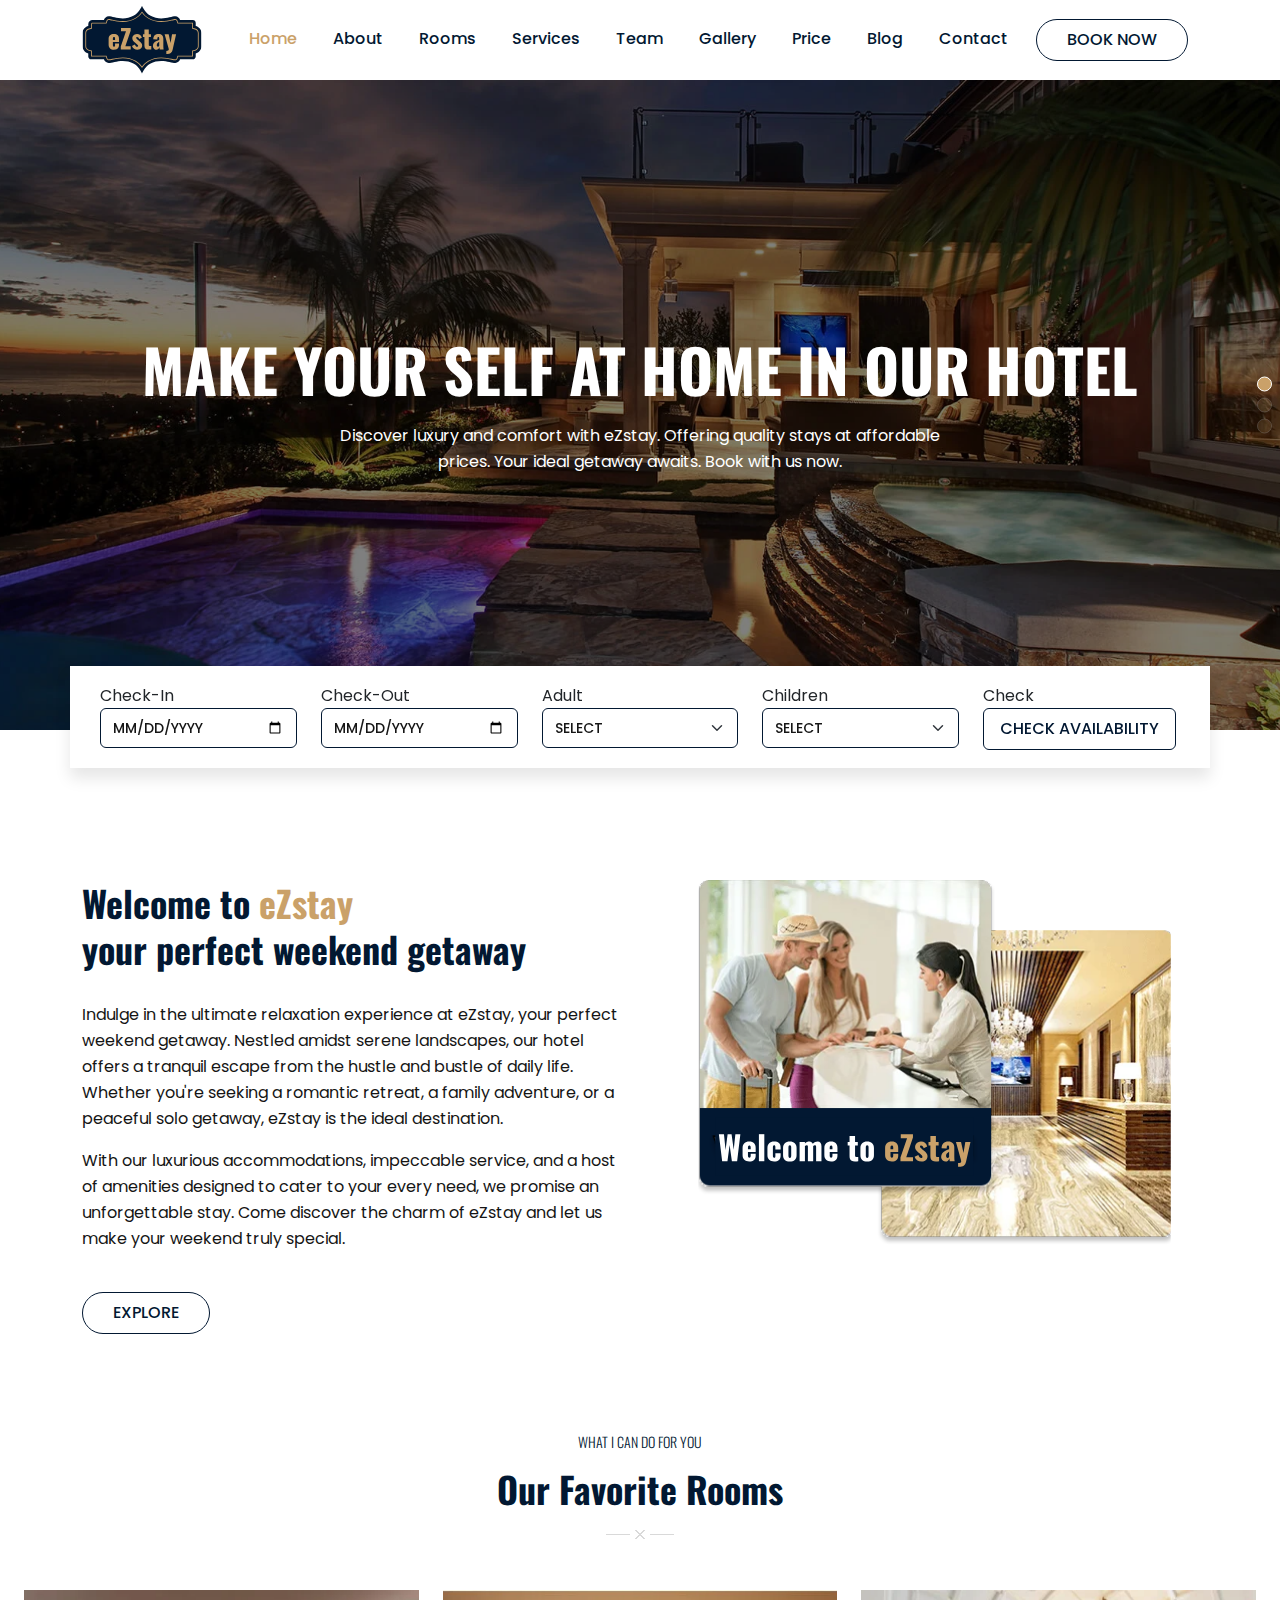
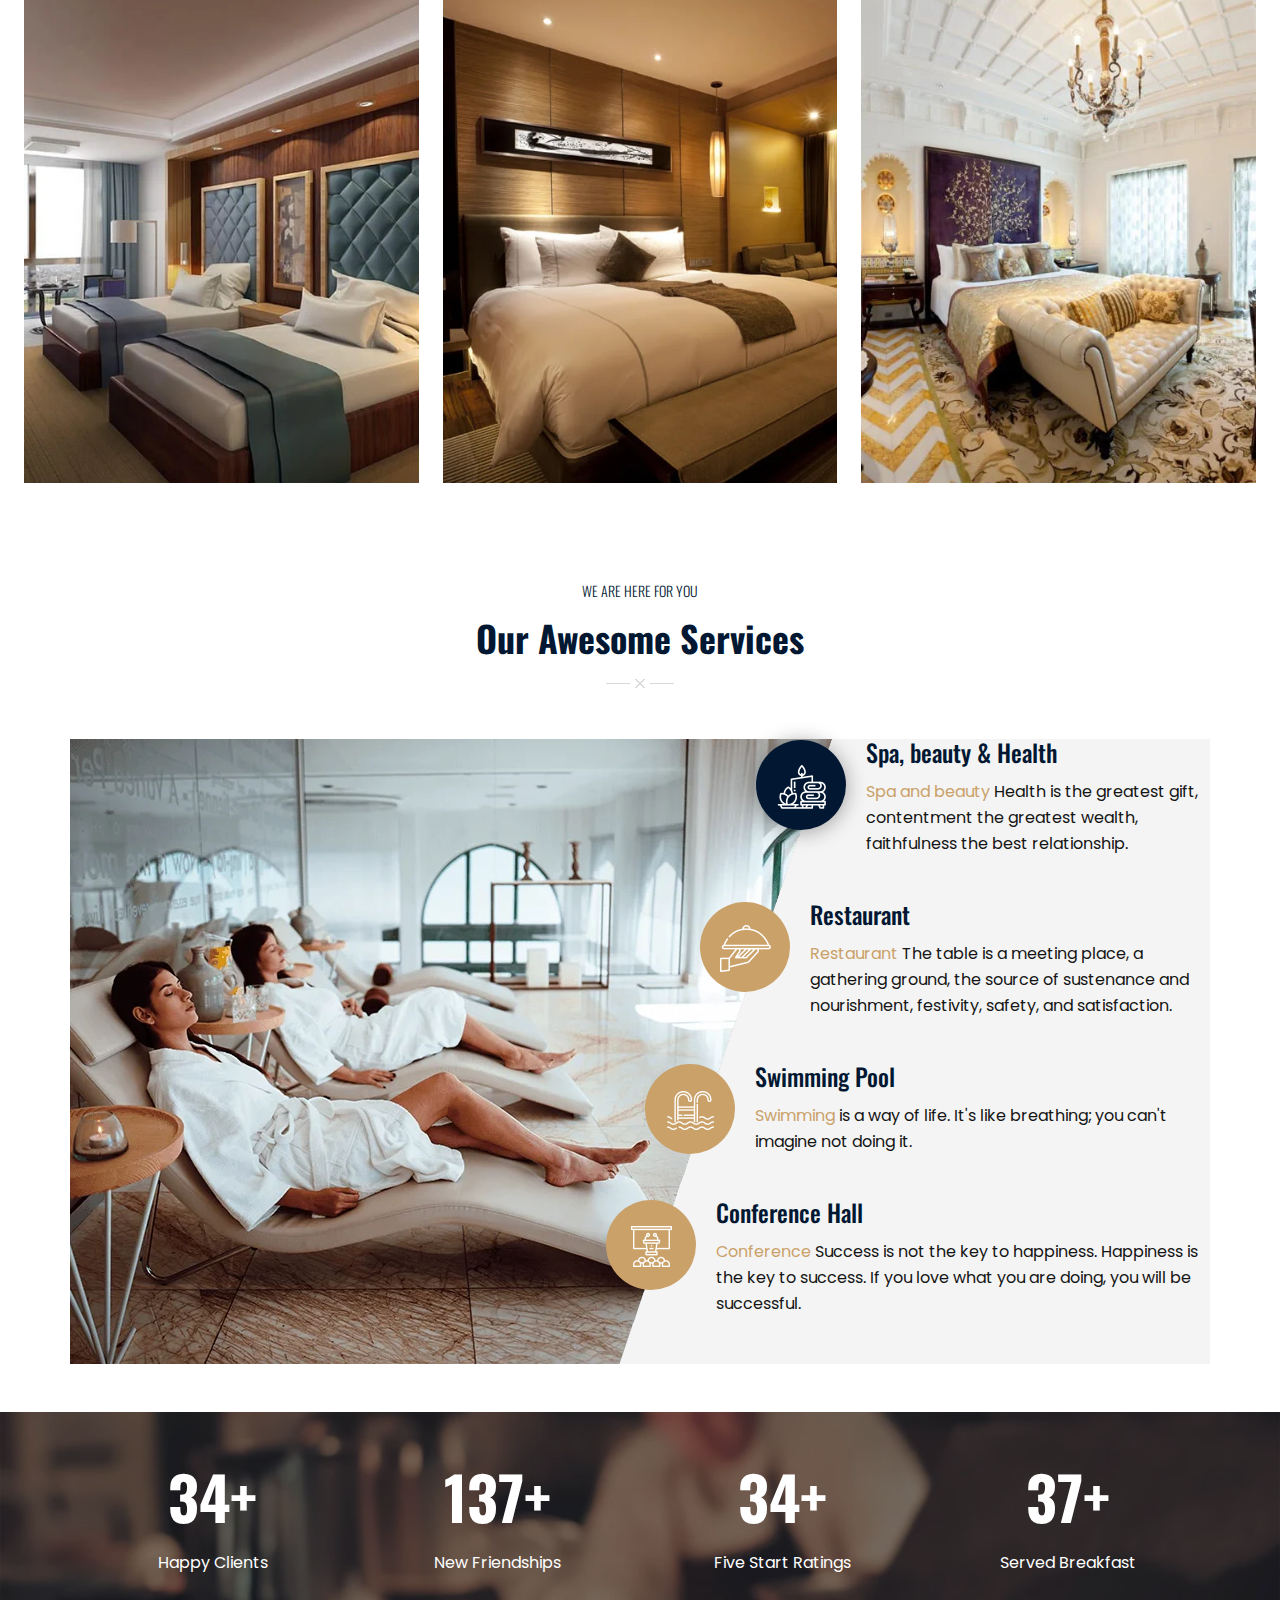
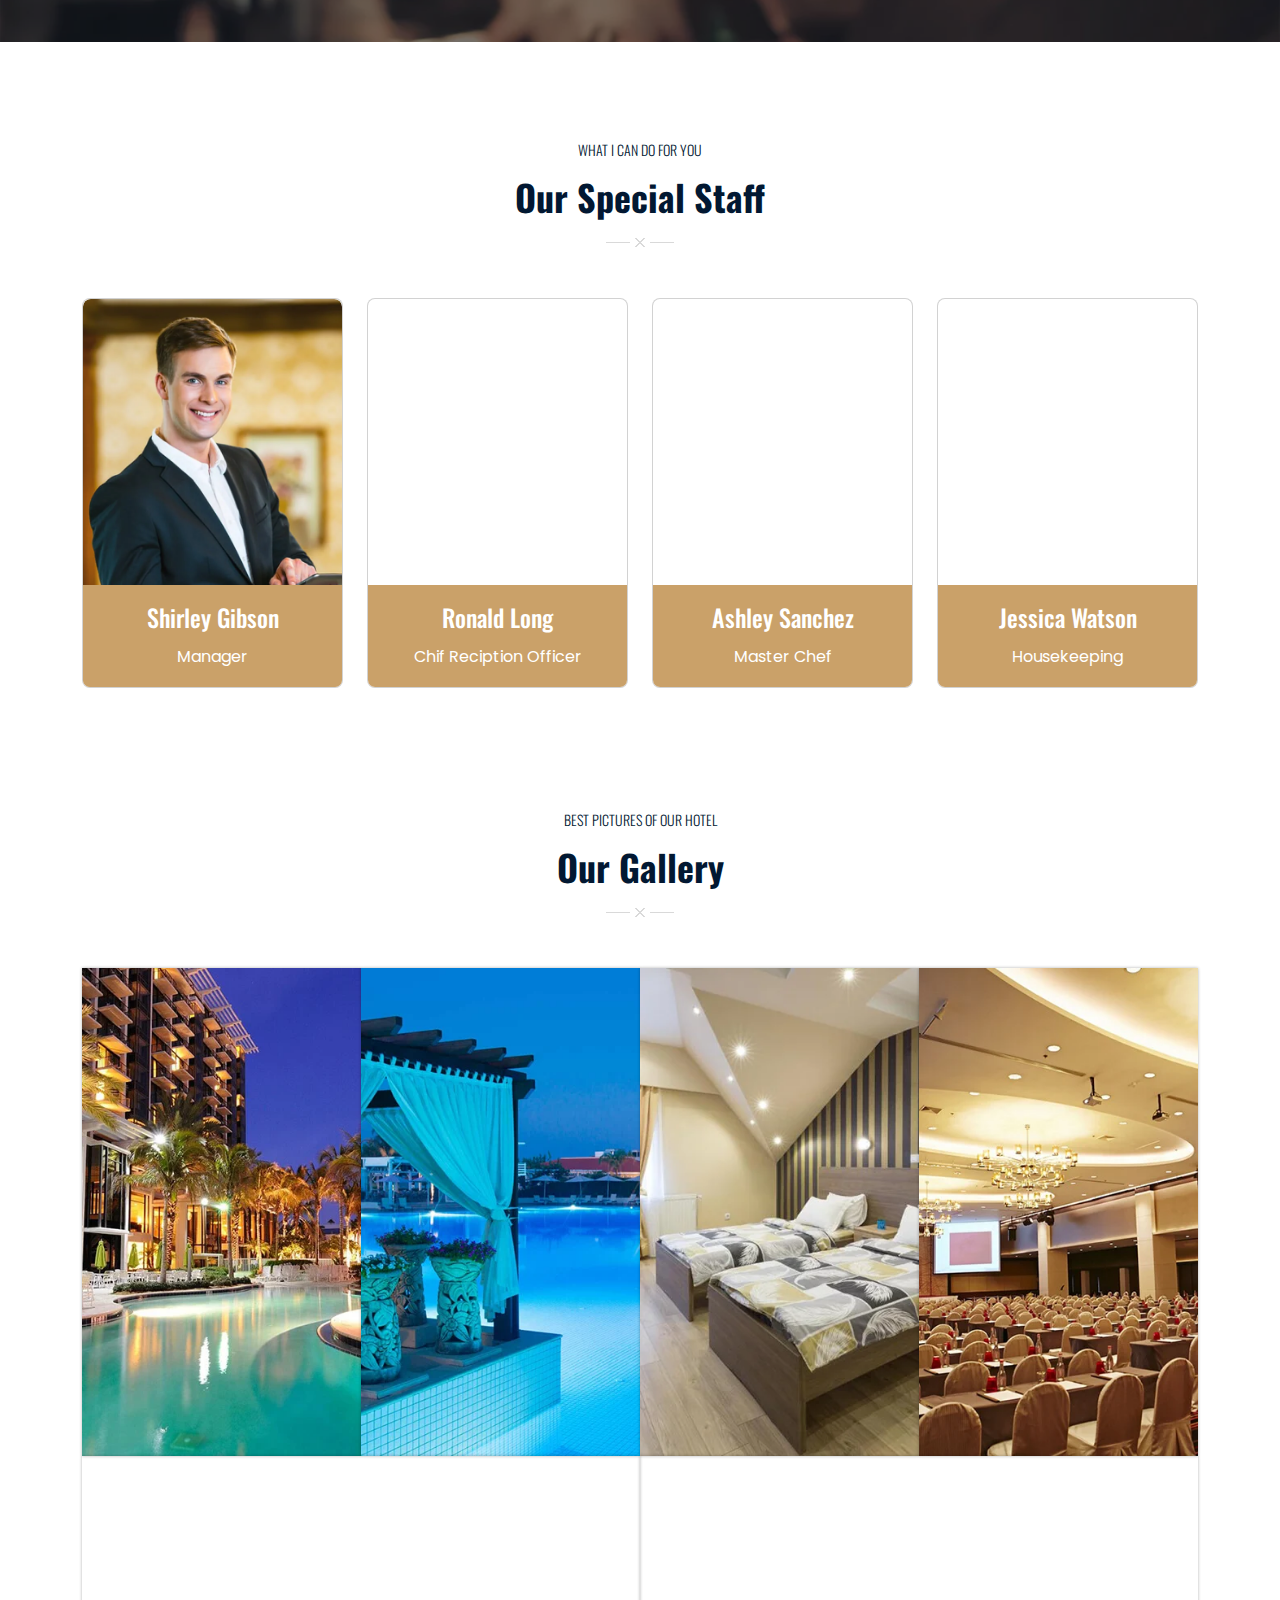
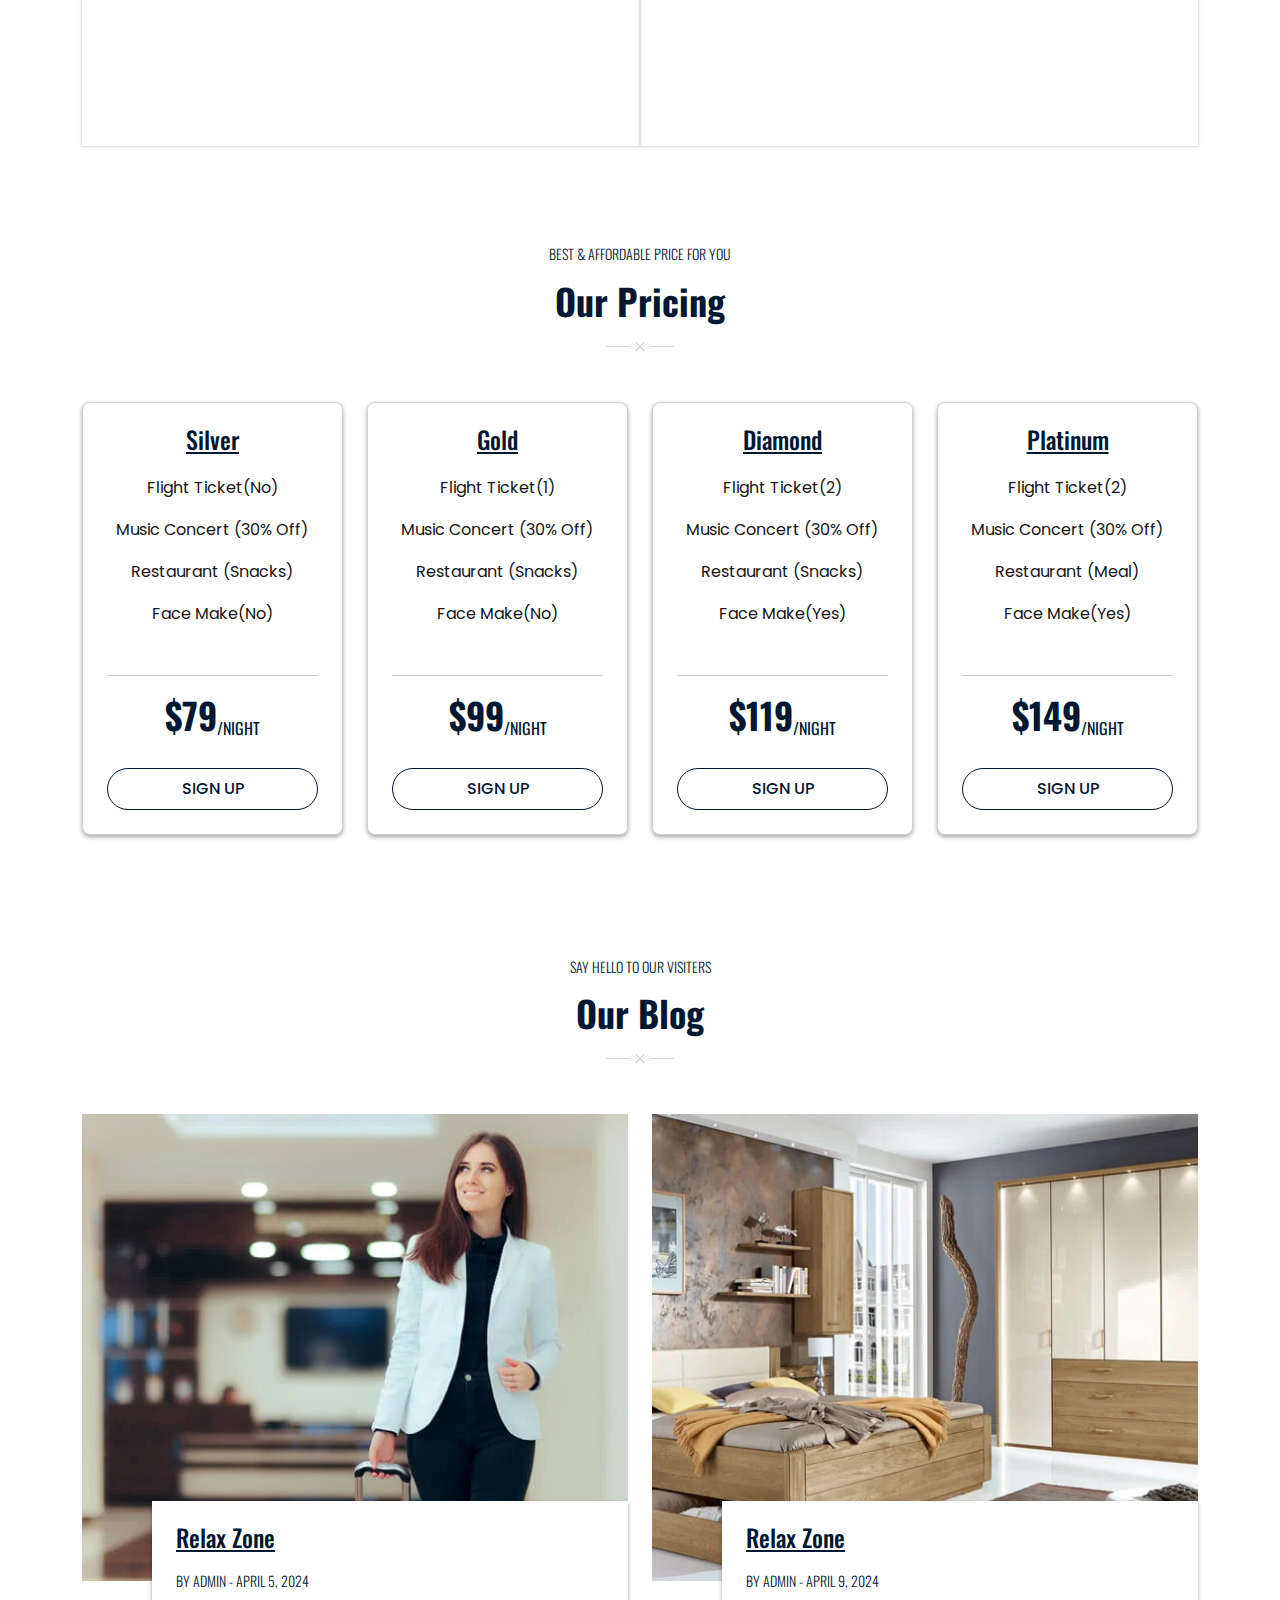
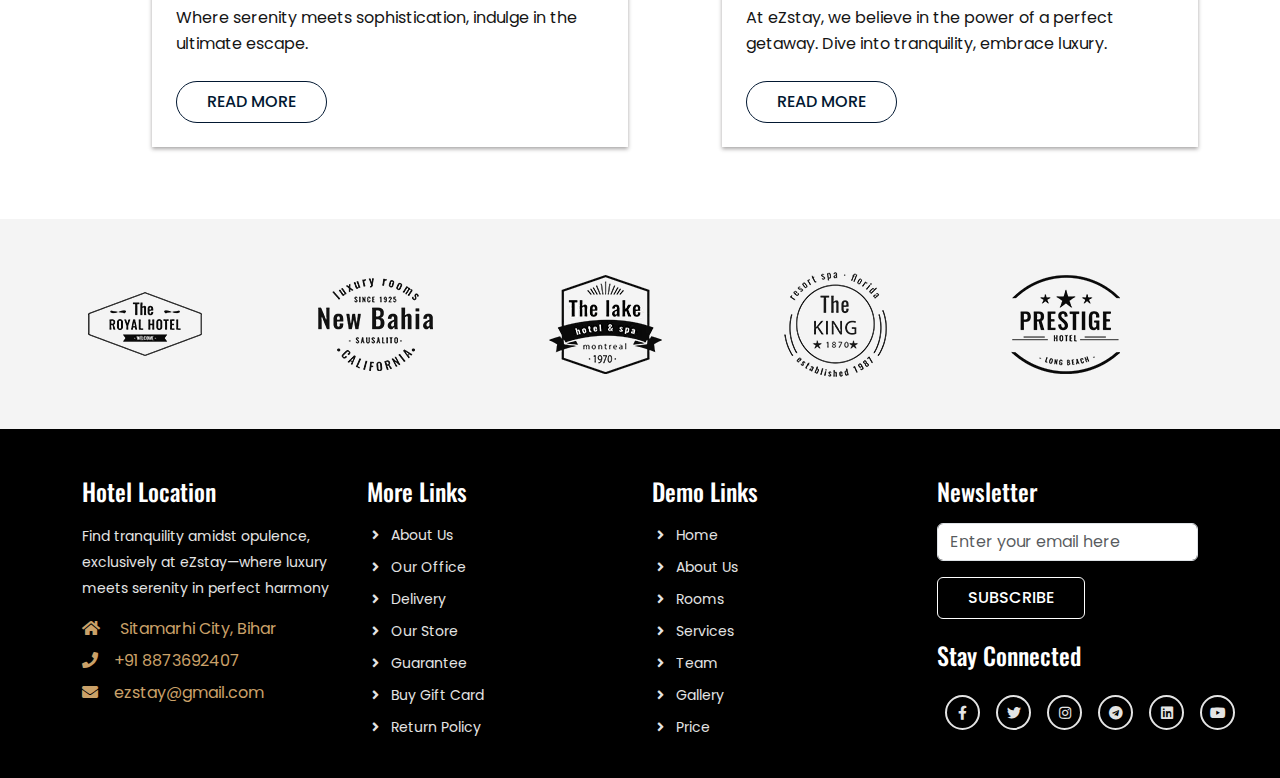
==== commit 88e37078: "redirected to payment page" ====
--- a/index.html
+++ b/index.html
@@ -191,7 +191,7 @@
                                 <h5 class="text-white mb-lg-5 text-decoration-underline">Deluxe Ocean View</h5>
                                 <p class="text-white">Bask in luxury with breathtaking ocean views from your private suite.</p>
                                 <p class="text-white fw-bold mt-lg-4" ><span class="rate">Starting from </span>$199 / Per Night</p>
-                                <a class="main-btn border-white text-white mt-lg-5" href="http://127.0.0.1:5500/payment/payment.html" target="_blank">Book now</a>
+                                <a class="main-btn border-white text-white mt-lg-5" href="payment/payment.html" target="_blank">Book now</a>
                             </div>
                         </div> 
                     </div> 
@@ -205,7 +205,7 @@
                                 </h5>
                                 <p class="text-white">Experience urban elegance and modern comfort in the heart of the city.</p>
                                 <p class="text-white fw-bold mt-lg-4"><span class="rate">Starting from </span>$249 / Per Night</p>
-                                <a class="main-btn border-white text-white mt-lg-5" href="http://127.0.0.1:5500/payment/payment.html" target="_blank">Book now</a>
+                                <a class="main-btn border-white text-white mt-lg-5" href="payment/payment.html" target="_blank">Book now</a>
                             </div>
                         </div>
                     </div> 
@@ -219,7 +219,7 @@
                                 </h5>
                                 <p class="text-white">Spacious and inviting, perfect for creating cherished memories with loved ones.</p>
                                 <p class="text-white fw-bold mt-lg-4"><span class="rate">Starting from </span>$299 / Per Night</p>
-                                <a class="main-btn border-white text-white mt-lg-5" href="http://127.0.0.1:5500/payment/payment.html" target="_blank
+                                <a class="main-btn border-white text-white mt-lg-5" href="payment/payment.html" target="_blank
                                 ">Book now</a>
                             </div>
                         </div>
